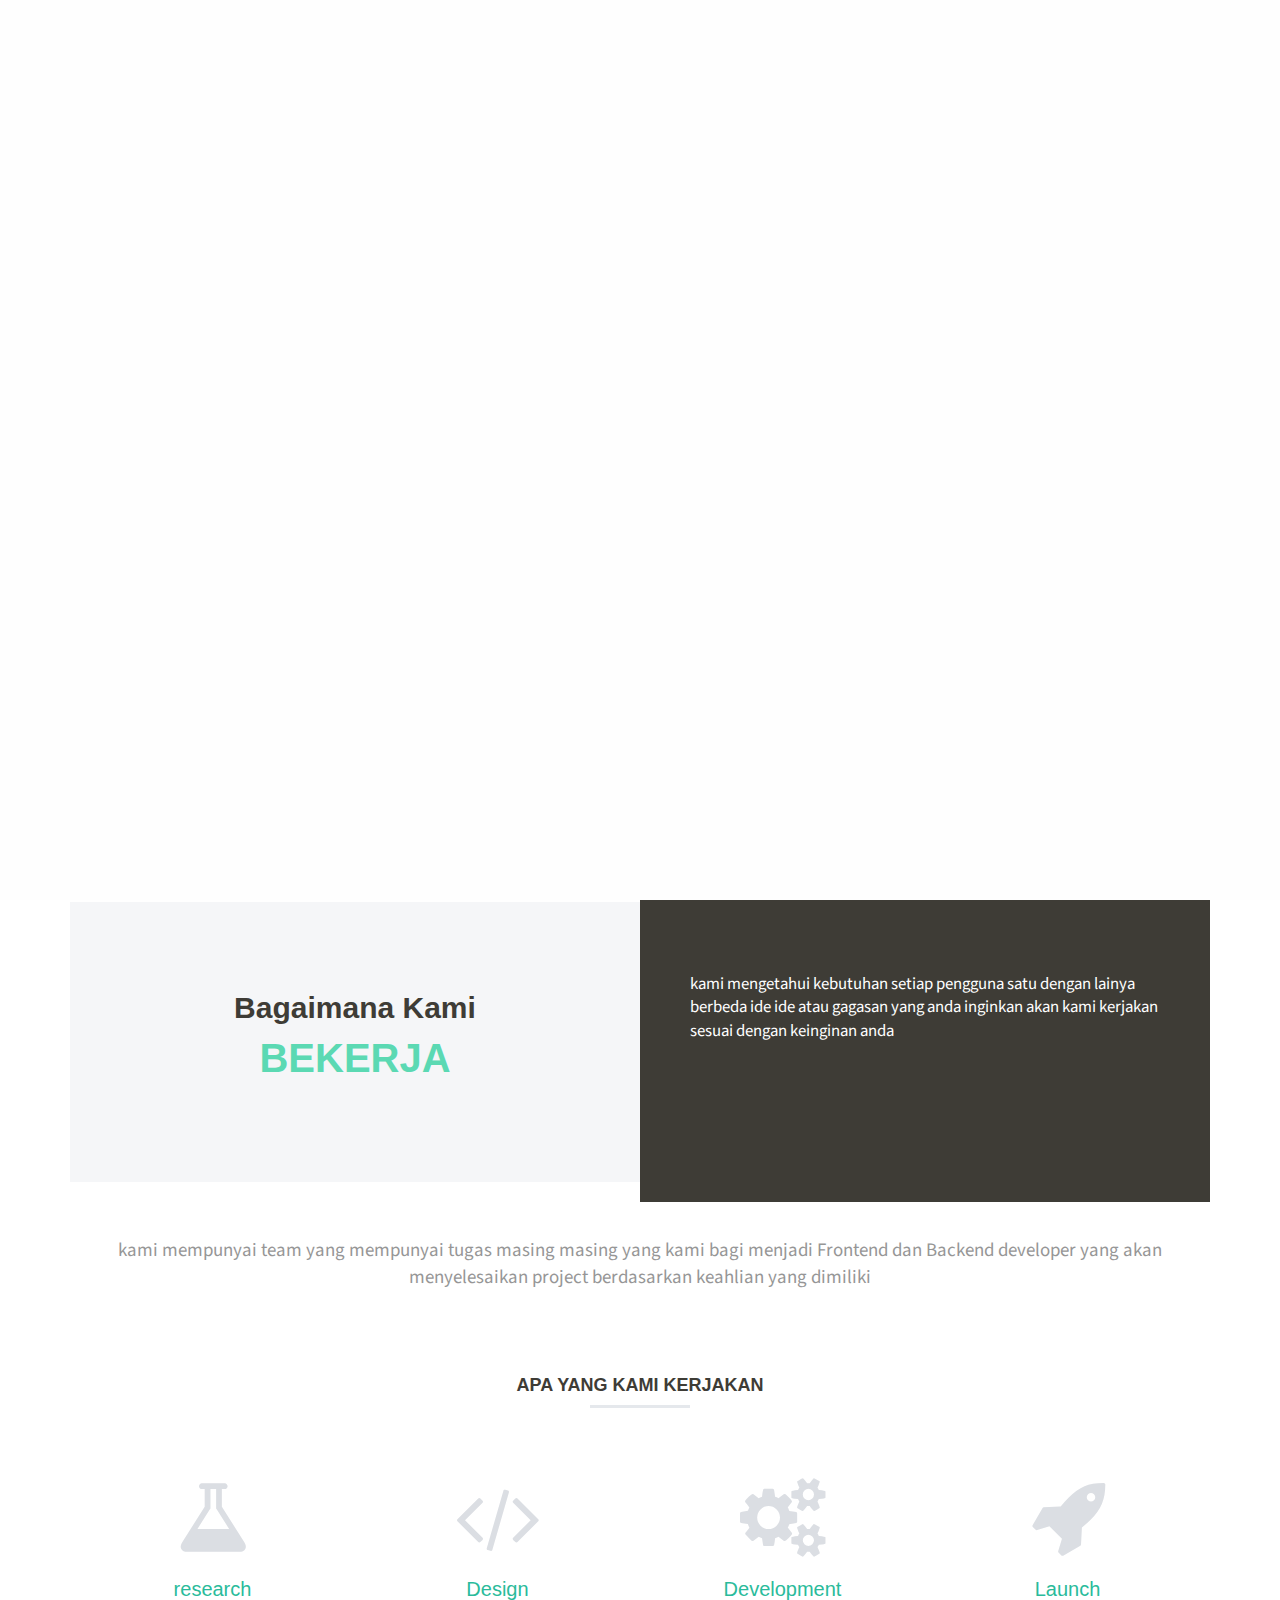
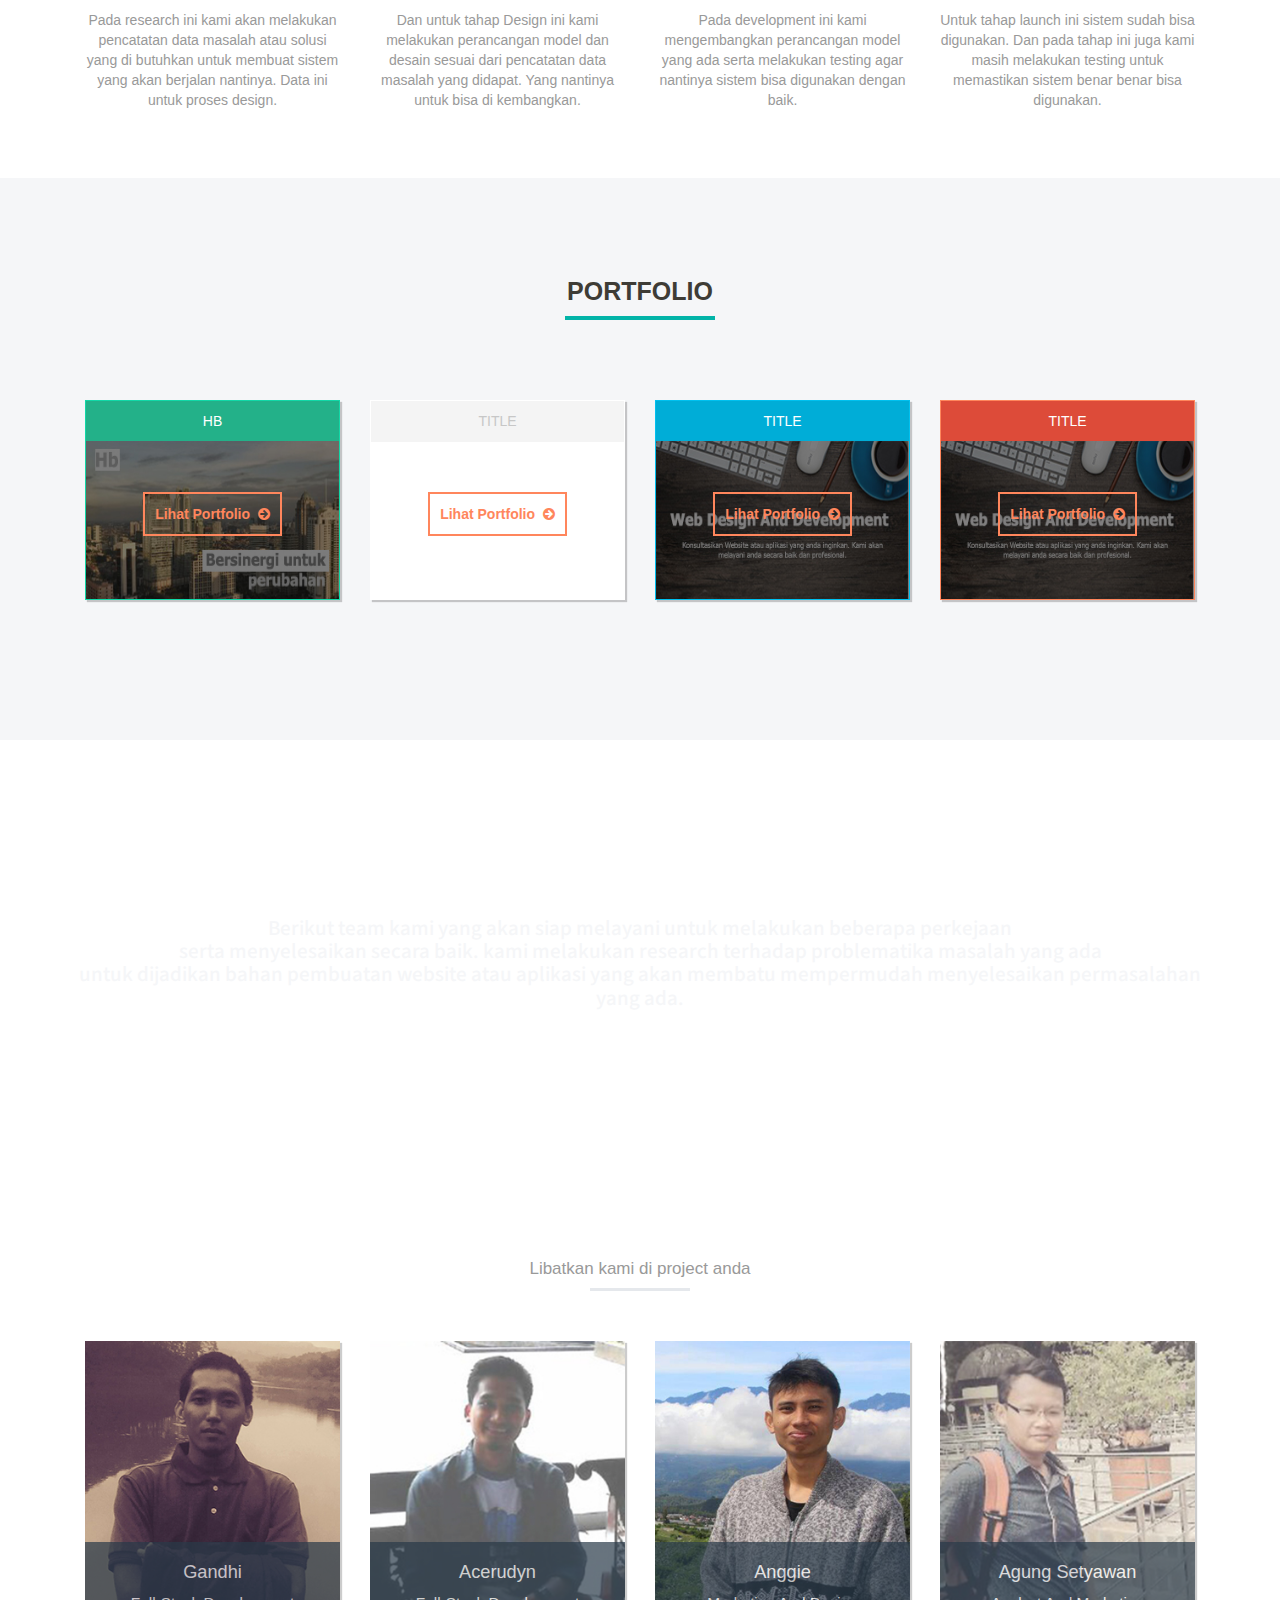
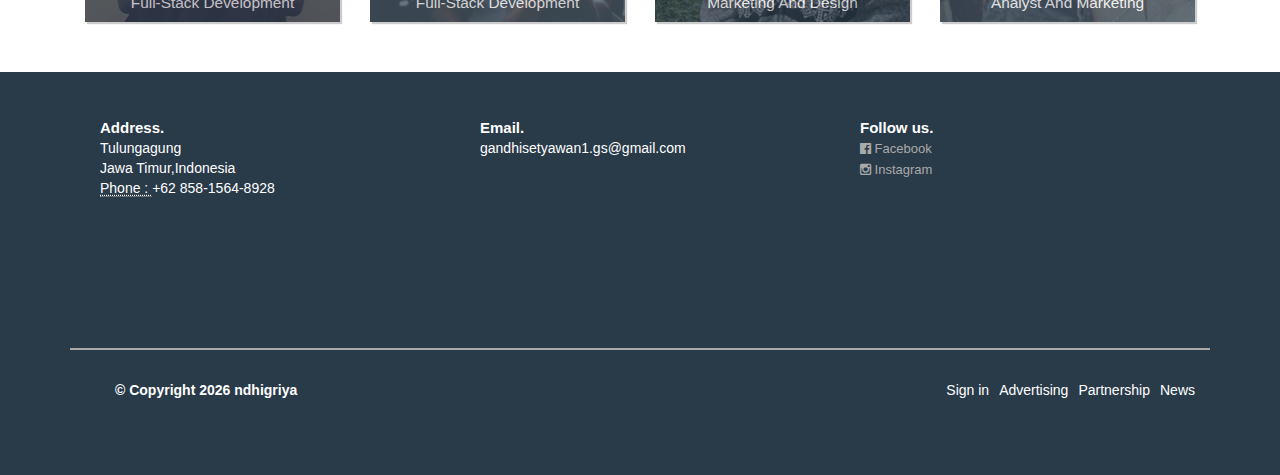
==== index.html @ dde5648a "template ndhigriya" ====
<!DOCTYPE html>
<html lang="en">
  <head>
    <meta charset="utf-8">
    <meta http-equiv="X-UA-Compatible" content="IE=edge">
    <meta name="viewport" content="width=device-width, initial-scale=1">

    <title>LAB-GANDHI</title>
    <link rel="shortcut icon" href="assets/img/icon.jpg">

    <!-- Bootstrap -->
    <link href="assets/css/bootstrap.min.css" rel="stylesheet">
    <link href="assets/css/style.css" rel="stylesheet"/>
    <link href="assets/font-awesome/css/font-awesome.css" rel="stylesheet" />
    <link type="text/css" rel="stylesheet" href="https://fonts.googleapis.com/css?family=Source+Sans+Pro">


    <!-- jQuery (necessary for Bootstrap's JavaScript plugins) -->
    <script src="https://ajax.googleapis.com/ajax/libs/jquery/1.12.4/jquery.min.js"></script>
  </head>

<body data-target="#main_navbar">
<div class='reload'><div class='loaded'>&nbsp;</div></div>
<!-- <div class="header" style="background-image: url('assets/img/header_bg.jpg')" data-color="blue"> -->
<nav class="navbar navbar-green navbar-fixed-top" role="navigation" id="main_navbar">  

<div class="container">
<div class="navbar-header">
      <button type="button" class="navbar-toggle" data-toggle="collapse" data-target="#navigasi" aria-expanded="false">
        <span class="sr-only ">Toggle navigation</span>
        <span class="icon-bar"></span>
        <span class="icon-bar"></span>
        <span class="icon-bar"></span>
      </button>
      <a class="navbar-brand" href="#">
        <img alt="Brand" src="assets/img/logo.png">
      </a>
</div>
<div class="collapse navbar-collapse" id="navigasi">
  <ul class="nav navbar-nav navbar-right">
        <li><a href="#home">Home</a></li>    
        <li><a href="#about">About us</a></li> 
        <li><a href="#portfolio">Portfolio</a></li> 
        <li><a href="#contact">Contact</a></li>             
  </ul>
</div><!--end navbar-collapse -->
</div><!--end container-->
</nav><!--end nav-->
<!--Home page-->
<header id="home" class="home">
    <div class="overlay">
        <div class="container">
            <div class="row">
                <div class="col-md-12 col-sm-12 col-xs-12">
                    <div class="home-content text-center">
                        <h1>Web Design And Development</h1>
                        <h4>Konsultasikan Website atau aplikasi yang anda inginkan.
                            Kami akan melayani anda secara baik
                            dan profesional.
                        </h4>
                        <a href="#team" class="btn btn-primary view-team">View Our Team</a>
                    </div>
                </div>
            </div>
        </div>
    </div>
</header><!--end header-->

<!--baner-->
<!-- <div class="container"> -->
<!-- <div class="row"> -->
  <!-- <div class="col-xs-12 col-md-12"> -->
    <!-- <div class="jumbotron"> -->
      <!-- <h1 class="title-baner">Web Design And Development</h1> -->
      <!-- <p class="info-baner"> -->
        <!-- konsultasikan desain atau aplikasi yang anda inginkan.  -->
        <!-- team kami akan selalu siap melayani anda secara baik -->
        <!-- dan profesional berdasarkan kemampuan -->
        <!-- yang kami miliki. -->
      <!-- </p> -->
      <!-- <p><a class="btn btn-success btn-lg" href="#" role="button">View Our Team</a></p> -->
    <!-- </div> -->
  <!-- </div> -->
<!-- </div> end row  -->
<!-- </div>end container -->
<!--end baner-->

<!--about us-->
<div class="container" id="about">
    <div class="row no-gutters">
        <div class="col-xs-12 col-md-12">
            <h1 class="judul">ABOUT US</h1>
            <div class="separator"></div>
        </div>
        <div class="col-xs-12 col-sm-6 col-md-6">
            <div class="kiri_about">
              <p class="kata_left1">Bagaimana Kami</p>
              <p class="kata_left2">BEKERJA</p>
            </div><!--end kiri_about-->
        </div>
        <div class="col-xs-12 col-sm-6 col-md-6">
            <div class="kanan_about">
              <p class="kata_right">
                  kami mengetahui kebutuhan setiap
                  pengguna satu dengan lainya berbeda
                  ide ide atau gagasan yang anda
                  inginkan akan kami kerjakan
                  sesuai dengan keinginan anda
              </p>
            </div><!--end kiri_about-->
        </div>
        <div class="col-xs-12 col-sm-12 col-md-12">
            <p class="declaration">
              kami mempunyai team yang mempunyai tugas masing masing yang kami
              bagi menjadi Frontend dan Backend developer yang akan menyelesaikan
              project berdasarkan keahlian yang dimiliki
            </p>
        </div>
        <div class="col-xs-12 col-sm-12 col-md-12">
            <h1 class="sub-title">APA YANG KAMI KERJAKAN</h1>
            <div class="separator-sub"></div>
            <div class="sub-content">
                <!-- item content -->
                <div class="col-xs-12 col-sm-6 col-md-3">
                    <div class="item-content">
                        <i class="fa fa-flask"></i>
                        <h1 class="title-item-content">research</h1>
                        <p class="declaration-item-content">
                          Pada research ini kami akan melakukan pencatatan data masalah atau solusi yang di butuhkan untuk membuat sistem yang akan berjalan nantinya. Data ini untuk proses design.
                        </p>
                    </div>
                </div><!--col-->
                <!-- item content -->
                <div class="col-xs-12 col-sm-6 col-md-3">
                    <div class="item-content">
                        <i class="fa fa-code"></i>
                        <h1 class="title-item-content">Design</h1>
                        <p class="declaration-item-content">
                        Dan untuk tahap Design ini kami melakukan perancangan model dan desain sesuai dari pencatatan data masalah yang didapat. Yang nantinya untuk bisa di kembangkan.
                        </p>
                    </div>
                </div><!--col-->
                <!-- item content -->
                <div class="col-xs-12 col-sm-6 col-md-3">
                    <div class="item-content">
                        <i class="fa fa-cogs"></i>
                        <h1 class="title-item-content">Development</h1>
                        <p class="declaration-item-content">
                          Pada development ini kami mengembangkan perancangan model yang ada serta melakukan testing agar nantinya sistem bisa digunakan dengan baik.
                        </p>
                    </div>
                </div><!--col-->
                <!-- item content -->
                <div class="col-xs-12 col-sm-6 col-md-3">
                    <div class="item-content">
                        <i class="fa fa-rocket"></i>
                        <h1 class="title-item-content">Launch</h1>
                        <p class="declaration-item-content">
                        Untuk tahap launch ini sistem sudah bisa digunakan. Dan pada tahap ini juga kami masih melakukan testing untuk memastikan sistem benar benar bisa digunakan.
                        </p>
                    </div>
                </div><!--col-->

            </div><!--sub-content-->
        </div><!--col-->
    </div><!--row-->
</div><!--end container-->
<!--end about us-->

<!--portfolio-->
<div class="bg_portfolio" id="portfolio">
<div class="container">
<div class="row no-gutters">
  <div class="col-xs-12 col-md-12">
    <h1 class="judul">PORTFOLIO</h1>
    <div class="separator"></div>
  </div>
  <div class="portfolio">
      <div class="col-md-3 col-sm-6 col-xs-12 btsbwh">
          <div class="panel bggreen">
              <div class="panel-header header-bggreen">
                <h5>HB</h5>
              </div>
              <div class="row">
                <div class="col-sm-12 col-xs-12 col-md-12">
                  <a href="#" class="panel-view">Lihat Portfolio &nbsp;<i class="fa fa-arrow-circle-right"></i></a>
                </div>
              </div>
            <img src="assets/img/portfolio/2.jpg" class="portfolio-img">
          </div>
      </div><!-- end col-md-3 -->
      <div class="col-md-3 col-sm-6 col-xs-12 btsbwh">
          <div class="panel bgdefault">
              <div class="panel-header header-bgdefault">
                <h5>TITLE</h5>
              </div>
              <div class="row">
                <div class="col-sm-12 col-xs-12 col-md-12">
                  <a href="#" class="panel-view">Lihat Portfolio &nbsp;<i class="fa fa-arrow-circle-right"></i></a>
                </div>
              </div>
          </div>
      </div><!-- end col-md-3 -->
      <div class="col-md-3 col-sm-6 col-xs-12 btsbwh">
          <div class="panel bgblue">
              <div class="panel-header header-bgblue">
                <h5>TITLE</h5>
              </div>
              <div class="row">
                <div class="col-sm-12 col-xs-12 col-md-12">
                  <a href="#" class="panel-view">Lihat Portfolio &nbsp;<i class="fa fa-arrow-circle-right"></i></a>
                </div>
              </div>
              <img src="assets/img/portfolio/1.jpg" class="portfolio-img">
          </div>
      </div><!-- end col-md-3 -->
      <div class="col-md-3 col-sm-6 col-xs-12 btsbwh">
          <div class="panel bgorange">
              <div class="panel-header header-bgorange">
                <h5>TITLE</h5>
              </div>
              <div class="row">
                <div class="col-sm-12 col-xs-12 col-md-12">
                    <a href="#" class="panel-view">Lihat Portfolio &nbsp;<i class="fa fa-arrow-circle-right"></i></a>
                </div>
              </div>
              <img src="assets/img/portfolio/1.jpg" class="portfolio-img">
          </div>
      </div><!-- end col-md-3 -->
  </div><!--end portfolio-->
</div><!--end row no-gutters-->
</div><!--end container-->
</div><!--bg_portfolio-->
<!--end portfolio-->

<!--Team page-->
<div id="team" class="team">
    <div class="overlay-2">
        <div class="container">
            <div class="row">
                <div class="col-md-12 col-sm-12 col-xs-12">
                    <div class="title-team text-center">
                        <h1>OUR TEAM</h1>
                        <h4>Berikut team kami yang akan siap melayani untuk melakukan beberapa perkejaan<br>
                        serta menyelesaikan secara baik. kami melakukan research terhadap problematika masalah yang ada<br>
                        untuk dijadikan bahan pembuatan website atau aplikasi yang akan membatu mempermudah menyelesaikan permasalahan yang ada.<br>

                        </h4>
                    </div>
                </div>
            </div>
        </div>
    </div>
</div><!--end team-->

<div class="container" id="detail-team">
    <div class="row no-gutters">
        <div class="col-xs-12 col-sm-12 col-md-12">
            <h1 class="sub-title-declaration">Libatkan kami di project anda</h1>
            <div class="separator-sub"></div>
            <div class="sub-content">
                <!-- item content -->
                <div class="col-xs-12 col-sm-6 col-md-3">
                    <div class="item-content-img">
                      <img src="assets/img/profile/gandhi-300x330.jpg" class="iner-item-content-img">
                        <div class="over">
                            <div class="over-text">
                            <h1>Gandhi</h1>
                            <p>Full-Stack Development</p>
                            <!-- <p class="over-text-declaration">text</p> -->
                            </div>
                        </div>
                    </div>
                </div><!--col-->
                <!-- item content -->
                <div class="col-xs-12 col-sm-6 col-md-3">
                    <div class="item-content-img">
                      <img src="assets/img/profile/udin-300x330psd.jpg" class="iner-item-content-img">
                        <div class="over">
                            <div class="over-text">
                            <h1>Acerudyn</h1>
                            <p>Full-Stack Development</p>
                            <!-- <p class="over-text-declaration">text</p> -->
                            </div>
                        </div>
                    </div>
                </div><!--col-->
                <!-- item content -->
                <div class="col-xs-12 col-sm-6 col-md-3">
                    <div class="item-content-img">
                      <img src="assets/img/profile/anggier-300x330psd.jpg" class="iner-item-content-img">
                        <div class="over">
                            <div class="over-text">
                            <h1>Anggie</h1>
                            <p>Marketing And Design</p>
                            <!-- <p class="over-text-declaration">text</p> -->
                            </div>
                        </div>
                    </div>
                </div><!--col-->
                <!-- item content -->
                <div class="col-xs-12 col-sm-6 col-md-3">
                    <div class="item-content-img">
                      <img src="assets/img/profile/agung-300x330psd.jpg" class="iner-item-content-img">
                        <div class="over">
                            <div class="over-text">
                            <h1>Agung Setyawan</h1>
                            <p>Analyst And Marketing</p>
                            <!-- <p class="over-text-declaration">text</p> -->
                            </div>
                        </div>
                    </div>
                </div><!--col-->
            </div><!--sub-content-->
        </div><!--col-->
    </div><!--row-->
</div><!--end container-->


<!-- END TEAM -->


<!--footer-->
<div class="bg_footer" id="contact">
<div class="container"> 
<div class="row no-gutters">
  <div class="col-xs-12 col-sm-4 col-md-4">
    <address>
      <strong class="address-title">Address.</strong><br>
      Tulungagung<br>
      Jawa Timur,Indonesia<br>
      <abbr title="Phone">Phone : </abbr>+62 858-1564-8928
    </address>
  </div>
  <div class="col-xs-12 col-sm-4 col-md-4">
    <address>
      <strong class="address-title">Email.</strong><br>
      gandhisetyawan1.gs@gmail.com<br>
    </address>
  </div>
  <div class="col-xs-12 col-sm-4 col-md-4">
    <address>
      <strong class="address-title">Follow us.</strong><br>
      <a href="ndhi:#">
        <i class="fa fa-facebook-official" aria-hidden="true"></i>&nbsp;Facebook
      </a> <br>
      <a href="ndhi:#">
        <i class="fa fa-instagram" aria-hidden="true"></i>&nbsp;Instagram
      </a>
    </address>
  </div>

</div><!--end row no-gutters-->
  <div class="row no-gutters">
  <div class="line-atas-footer">
  <div class="col-xs-12 col-sm-6 col-md-4">
    <address>
      <strong>    
        <p> &copy; Copyright <script>document.write(new Date().getFullYear())</script> ndhigriya</p>
      </strong>
    </address>
  </div>
  <div class="col-xs-12 col-sm-6 col-md-8">
  <ul class="nav-footer">
        <li><a href="">News</a></li>
        <li><a href="">Partnership</a></li>        
        <li><a href="">Advertising</a></li>        
        <li><a href="login.html">Sign in</a></li>  
  </ul>
  </div>
  </div>
  </div><!--end row-->
</div><!--end container-->
</div><!--bg_footer-->
<!--end footer-->

</body>
</html>


  <!-- Include all compiled plugins (below), or include individual files as needed -->
  <script src="assets/js/bootstrap.min.js"></script>
<script src="assets/js/plugins.js"></script>
<!-- reload -->
<script src="assets/js/main.js"></script>

</body>
</html>
---- assets/css/style.css ----
/* ul {  
   list-style-type: none;   
 } */
/*header*/
/*.header{
    background-position: center;
    background-size: cover;
    min-height: 500px;
    min-width: 100%;
    height: auto;
    width: auto;
}*/
html,
body {
    background-color: #ffffff;
    /*font-size: 14px;*/
    color: #999999;
    width: 100%;
    padding: 0;
    margin-left: 0;
    margin-right: 0;
}
.reload {
    position: fixed;
    top: 0;
    left: 0;
    right: 0;
    bottom: 0;
    background-color: #fefefe;
    z-index: 99999;
    height: 100%;
    width: 100%;
    overflow: hidden !important;
}

.loaded {
    width: 60px;
    height: 60px;
    position: absolute;
    left: 50%;
    top: 50%;
    /*background-image: url(../img/loading.gif);*/
    background-repeat: no-repeat;
    background-position: center;
    -moz-background-size: cover;
    background-size: cover;
    margin: -20px 0 0 -20px;
}
img {
    -moz-user-select: none;
    -webkit-user-select: none;
    -ms-user-select: none;
    user-select: none;
    -webkit-user-drag: none;
    user-drag: none;
}
img {
    max-width: 100%;
}

/*HOME PAGE*/
.home{
    background: url(../img/coffe.jpg) no-repeat center top fixed;
    background-size: cover;
    -moz-background-size: cover;
    -webkit-background-size: cover;
    -o-background-size: cover;
    width: 100%;
    overflow: hidden;
}
.home-content{
    margin-top: 240px;
    color :#fff;
    /*margin-bottom: 150px;*/
}
.home-content h1{
    margin-bottom: 30px;
    font-weight:bold;
    text-shadow: 0 0 10px rgba(0, 0, 0, 0.33);

}
.home-content h4{
    margin-bottom: 75px;
    font-family: 'Source Sans Pro', sans-serif;
    color:#d8d3ce;
    font-size: 20px;
}
.overlay {
    /*background-color: rgba(0, 0, 0, 0.3);*/
    width: 100%;
    min-height: 650px;
}
.overlay-2 {
    /*background-color: rgba(0, 0, 0, 0.3);*/
    width: 100%;
    min-height: 500px;
}

.btn-primary{
    font-weight: bold;
    color: #2abb9b;
    background: none;
    border:2px solid #2abb9b;
    transition: .3s ease-in-out;
    -webkit-transition: .3s ease-in-out;
    -moz-transition: .3s ease-in-out;
}
.btn-primary:hover{
    font-weight: bold;
    color: #fff;
    background-color: #2abb9b;
    border-color: transparent;
    transition: .3s ease-in-out;
    -webkit-transition: .3s ease-in-out;
    -moz-transition: .3s ease-in-out;
}
.btn-primary:focus{
    font-weight: bold;
    color: #fff;
    background-color: #2abb9b;
    border-color: transparent;
    transition: .3s ease-in-out;
    -webkit-transition: .3s ease-in-out;
    -moz-transition: .3s ease-in-out;
}
a.view-team{
    padding:10px 50px;
    font-size: 1.35em;
}
/*navigation bar*/
/*mengganti background ketika di sceoll*/
.menu-bg{
    background: #02b4a8;
}
/*navigasi*/
.navbar{
    border: 0 none;
    transition: all 0.4s;
    -webkit-transition: all 0.4s;
    font-size: 16px;
}

.navbar-toggle{
    margin-top: 19px;
    margin-bottom: 19px;
    border: 0;
}
.navbar-toggle .icon-bar {
    background-color: #FFFFFF;
}
.navbar-collapse{
    border-color: rgba(0, 0, 0, 0);
}
.navbar-green{
    padding-top: 10px;
    /*background-color: #02b4a8;*/
    font-weight: bold;
}
.navbar-brand{
    margin-top: 13px;
    margin-bottom: 13px;
    padding-bottom: 12px;
    font-size: 20px;
}
.navbar-brand > img{
    height: 18px;
}
.navbar-nav > li > a{
    color: #FFFFFF;
    opacity: 0.7;
}
.dropdown-menu > li > a:hover{
    background:#ffffff; 
    color: #02b4a8;
}
.navbar-green .navbar-nav > a:focus, .navbar-green .navbar-nav > li > a:hover, .navbar-green .navbar-nav > li > a:focus{
    background-color: rgba(255, 255, 255, 0);
    color: #FFFFFF;
    opacity: 1;
}


/*baner*/
.title-baner{
    margin-top: 120px;
    font-weight:bold;
    text-shadow: 0 0 10px rgba(0, 0, 0, 0.33);
}
h1.title-baner{
    color:#ece9e9;
    font-size: 3.2vmax;
}

p.info-baner{
    font-size: 1.2em;
    font-family: 'Source Sans Pro', sans-serif;
    color:#f2f2f2;
    width: 450px;
}
/* style btn*/
.btn-success{
    border-radius: 2px;
    font-size: 13px;
    font-weight: bold;
    border: 2px solid #00de61;
    background-color: #00de61;
    margin-top: 10px;
}
.btn-success:hover{
    background-color: #06D15F;
    border-color: #06D15F;
}

/*about us*/
/* no-gutters Class Rules */
.row.no-gutters {
   margin-right: 0;
   margin-left: 0;
}
.row.no-gutters > [class^="col-"],
.row.no-gutters > [class*=" col-"] {
   padding-right: 0;
   padding-left: 0;
}
/* end no-gutters Class Rules */
.judul{
    text-align: center;
    font-size: 25px;
    font-weight: bold;
    color: #3e3c36;
    padding-top: 80px;
}
.sub-title{
    text-align: center;
    font-size: 18px;
    font-weight: bold;
    /*padding: 0 0 20px 0;*/
    color: #3e3c36;
    /*background: red;*/
}
.sub-title-declaration{
    text-align: center;
    font-size: 17px;
    color: #999999;
    /*background: red;*/
}
.separator{
    height: 4px;
    width: 150px;
    margin: auto;
    background: #02b4a8;
    margin-bottom: 80px;
}
.separator-sub{
    height: 3px;
    width: 100px;
    margin: auto;
    background: #e5e8ec;
    margin-bottom: 50px;
}
.kiri_about{
    text-align: center;
    font-weight:bold;
    background: #f5f6f8;
    padding: 15%;
    margin-top: 30px;
}
.kata_left1{
    font-size: 30px;
    color: #3e3c36;
}
.kata_left2{
    font-size: 40px;
    color: #5bd9b3;
    margin-top: -10px;  
}
.kanan_about{
    background: #3e3c36;
    width: 100%;
    height: 330px;
    position: relative;
}
p.kata_right{
    font-size: 1.2em;
    font-family: 'Source Sans Pro', sans-serif;
    color: #ffffff; 
    padding-top: 100px;
    padding-left: 50px;
    padding-right: 50px;
}

.declaration{
    font-family: 'Source Sans Pro', sans-serif;
    text-align: center;
    color:#969696;
    padding: 15px;
    font-size: 1.35em;
    margin-top: 20px;
    margin-bottom: 50px;
}
.sub-content{
    width: 100%;
    /*background: red;*/
    /*padding-top: 50px;*/
    padding-bottom: 320px;

}
.item-content{
    text-decoration: none;
    /*background: green;*/
    height: 300px;
    text-align: center;
}
.item-content i{
    font-size: 80px;
    color: #dbdee3;
    margin-top: 20px;
}
.item-content-img{
    margin-bottom: 50px;
    position: relative;
    text-align: center;
    background: red;
    /*min-height: 300px;*/
    overflow: hidden;
    box-shadow: 2px 2px 1px rgba(0, 0, 0, 0.2);
}
.iner-item-content-img{
  display: block;
  width: 100%;
  height: 100%;
}
.over{
  position: absolute;
  bottom: 0;
  left: 0;
  right: 0;
  background-color:#293a49;
  opacity: 0.7;
  height: 0;
  transition: .1s ease;
  padding-bottom: 80px;
}
.item-content-img:hover .over {
  height: 100%;
}

.title-item-content{
    margin-top: 20px;
    font-size: 20px;
    color: #2abb9b;
}
.over-text h1{
    font-size: 1.3em;
    color: #ffffff;
}
.over-text p{
    color: #ffffff;
    font-size: 1.1em;
}
p.over-text-declaration{
    padding-top: 20px;
}



/*portfolio*/
.bg_portfolio{
    background: #f5f6f8;
    padding-bottom: 100px;
}
.portfolio-img{
    background-size: cover;
    -moz-background-size: cover;
    -webkit-background-size: cover;
    -o-background-size: cover;
    width: 100%;
    height: 100%;
    overflow: hidden;
    margin-top: -95px;
}
.btsbwh{
    margin-bottom: 20px;
}
/* Panel */
.panel {
    text-align: center;
    /*background: #11d8a7;*/
    border-radius: 0;
    font-size: 10px;
    color: #ffffff;
    overflow: hidden;
    height: 200px;
}
.panel .panel-header {
    /*background: #f4f4f4;*/
    overflow: hidden;
    padding: 3px;
}
.panel p{
    margin-top: 35px;
    font-weight: 700;
    text-align: center;
    font-size: 25px;
    overflow: hidden;
}
.panel p:hover{
    font-size: 26px;
    transition: all 0.3s ease-in-out;
}
a.panel-view{
    text-decoration: none;
    margin-top: 50px;
    font-size: 1.4em;
    border: 2px solid #ff865c;
    padding: 10px;
    display: inline-block;
    background: none;
    color: #ff865c;
    /*padding: 10px;*/
    font-weight: bold;
}
a.panel-view:hover{
    font-size: 1.6em;
    transition: all 0.2s ease-in-out;
}
/*panel background control*/
/*----------------------------*/
/*panel background*/
/*bg-green*/
.bggreen {
    background: #11d8a7;
    /*height: 175px;*/
    box-shadow: 2px 2px 1px rgba(0, 0, 0, 0.2);
}
.bggreen:hover {
    box-shadow: 2px 3px 2px rgba(0, 0, 0, 0.3);  
}
/*panel-header background*/
/*bg-green*/
.header-bggreen{
    background: #23b189;
}

/*panel background*/
/*bgdefault*/
.bgdefault{
    color: #c7c7c7;
    background: #ffffff;
    /*height: 175px;*/
    box-shadow: 2px 2px 1px rgba(0, 0, 0, 0.2);
}
.bgdefault:hover {
    box-shadow: 2px 3px 2px rgba(0, 0, 0, 0.3);  
}
/*panel-header background*/
/*bg-default*/
.header-bgdefault{
    background: #f4f4f4;
}

/*panel background*/
/*bgblue*/
.bgblue{
    color: #ffffff;
    background: #00c0ef;
    /*height: 175px;*/
    box-shadow: 2px 2px 1px rgba(0, 0, 0, 0.2);
}
.bgblue:hover {
    box-shadow: 2px 3px 2px rgba(0, 0, 0, 0.3);  
}
/*panel-header background*/
/*bg-blue*/
.header-bgblue{
    background: #00add7;
}

/*panel background*/
/*bgorange*/
.bgorange{
    color: #ffffff;
    background: #ff865c;
    /*height: 175px;*/
    box-shadow: 2px 2px 1px rgba(0, 0, 0, 0.2);
}
.bgorange:hover {
    box-shadow: 2px 3px 2px rgba(0, 0, 0, 0.3);  
}
/*panel-header background*/
/*bg-orange*/
.header-bgorange{
    background: #dd4b39;
}


/*footer*/
.bg_footer{
    background: #293a49;
    padding: 15px 0 15px 0;
    min-height: 400px;
}
.address-title{
    font-size: 15px;
}
address{
    color: #ffffff;
    /*background: red;*/
    padding: 30px;
}

address > a{
    font-size: 13px;
    color: #aaaaaa;
}
address > a:hover{
    color: #adfd82;
    text-decoration: none;
}
 
.nav-footer{
    padding-top:30px;
}

.nav-footer li a{
    color: #ffffff;
    float: right;
    margin-left: 10px;
}
.nav-footer li a:hover{
    text-decoration: none;
    color: #aaaaaa;
}
.line-atas-footer{
    margin-top: 100px;
    border-top: 2px solid #aaaaaa;
}

/*TEAM*/
.team{
    opacity: 0,7;
    background: url(../img/team.jpg) no-repeat center top fixed;
    background-size: cover;
    -moz-background-size: cover;
    -webkit-background-size: cover;
    -o-background-size: cover;
    width: 100%;
    overflow: hidden;
}
.title-team h1{
    font-size: 25px;
    font-weight: bold;
    color: #ffffff;
    padding-top: 80px;
}
.title-team h4{
    color: #f5f6f8;
    font-size: 1.5em;
    margin-top: 50px;
    font-family: 'Source Sans Pro', sans-serif;
}

/*style pada login dan  register user*/
/*style cover*/
.main{
    background-position: center center;
    background-size: cover;
    height: auto;
    left: 0;
    min-height: 100%;
    min-width: 100%;
    position: absolute;
    top: 0;
    width: auto;
}

.login-box{
    margin-top: 150px;
}
.title-login-register{
    padding-bottom: 10px;
}
.kotak-login-register{
    box-shadow: 2px 2px 1px rgba(0, 0, 0, 0.2);
    border: 1px solid #dbdee3;
    background: #ffffff;
    padding: 20px 30px 40px 30px ;
}

.form-control{
    border-radius: 0px;
}
.glyphicon{
    color:#777777;
    font-size: 0.8em;
}

.footer{
    position:fixed;
    bottom: 5px;
    right: 0px;
    width: 100%;
    font-size: 15px;
    color: #c8c8c8;
    text-align: right;
    margin-top: 70px;
}


/*=======================ERROR 404===========================================*/
.error{
    color: #dbdee3;
    text-align: center;
    font-family: 'Source Sans Pro', sans-serif;
}
h1.error{
    padding: 100px 0 0 0;
    font-size: 3.5em;
}
h2.error{
    font-size: 12em;
}
h3.error{
    font-size: 2.2em;   
}
a.error_back{
    
    color: #999999;
    font-size: 0.7em;
    border-radius: 50px;
    display: block;
    padding: 10px;
    border: 2px solid #cccccc;
    width: 250px;
    margin: 20px auto;
}
a.error_back:hover, a.error_back:focus{
    text-decoration: none;
    background: #cccccc;
    color: #ffffff;
    border: 1px solid #cccccc;
}

/*====================================RESPONSIVE===========================================*/

/*================responsive min-width: 768px==================*/
@media (min-width: 768px){
    .nav-footer li{
        display: inline;
    }
    .login-box{
    margin-top: 200px;
    }
    .navbar-nav > li > a {
    margin-top: 13px;
    margin-bottom: 13px;
    padding:12px 25px 12px 25px;
    font-size: 17px;
    }
}


/*================responsive max-width: 768px==================*/
@media (max-width: 768px){ 
    .navbar-green{
        padding-top: 0px;
        background-color: #02b4a8;
        background: #02b4a8;
        /*background-color: rgba(0,0,0,0.8);*/
    }
    .navbar-collapse{
        text-align: center;
    }
    .navbar-nav > li > a {
        font-size: 15px;
    }

    /*about us*/
    p.kata_right{
        padding-top: 50px;
        padding-left: 15px;
        padding-right: 15px;
    }

    /*baner*/
    h1.title-baner{
        color:#ece9e9;
        font-size: 3.2vmax;
    }
    p.info-baner{
    width: auto;
    }

    /*footer*/
    address{
        color: #ffffff;
        /*background: red;*/
        padding: 10px;
    }
    .nav-footer{
        padding:10px;
    }

    .nav-footer li a{
        float: left;
        padding-left:0px;
    }


    /*login dan register*/
    .navbar-green{
        padding-top: 0px;
        background: #02b4a8;
        /*background-color: rgba(0, 0, 0, 0.75);*/
    } 
    .dropdown-menu > li > a{
            text-align: center;
            color: #FFFFFF;
            opacity: 0.9;
    }
    .dropdown-menu > li > a:hover{
        background:#02b4a8; 
        color:#ffffff;
    }
    .main .sub .btn{
        width: 100%;
        font-size: 15px;
        font-weight: bold;
    }
    .footer{
        position: relative;
    }
    .btn-block{
    margin-top: 20px;
    } 
    /*end login dan register*/

    /*error 404*/
    h1.error{
    padding: 50px 0 0 0;
    font-size: 2.3em;
    }
    h2.error{
    font-size: 7.2em;
    }
    /* Panel */
    .panel {
        height: 260px;
    }
    a.panel-view{
    margin-top: 65px;
    }
    .portfolio-img{
    margin-top: -110px;
    }
}


/*================responsive max-width :479px==================*/
@media (max-width: 479px){ 
    /*home page*/
    .home-content h1{
        font-size: 2em;
    }
    .home-content h4{
        font-size: 1.2em;
    }
    a.view-team{
        padding:15px 60px;
        font-size: 1.2em;
    }
    /*about us*/
    .kata_left1{
        font-size: 25px;
    }
    .declaration{
        font-size: 1.2em;
        text-align: left;
        padding: 5px;
        margin-top: 10px;
    }

    /*footer*/
    address{
        color: #ffffff;
        /*background: red;*/
        padding: 0px;
    }
    .nav-footer{
        padding:0px;
    }
    .nav-footer li a{
        float: left;
        padding-left:0px;
    }
    li{
          color: #293a49;
          padding-top: 5px;
    }
    /*OUR TEAM*/
    .title-team h4{
    font-size: 1.2em;
    font-family: 'Source Sans Pro', sans-serif;
    }
        /* Panel */
    .panel {
        height: 225px;
    }
 
}
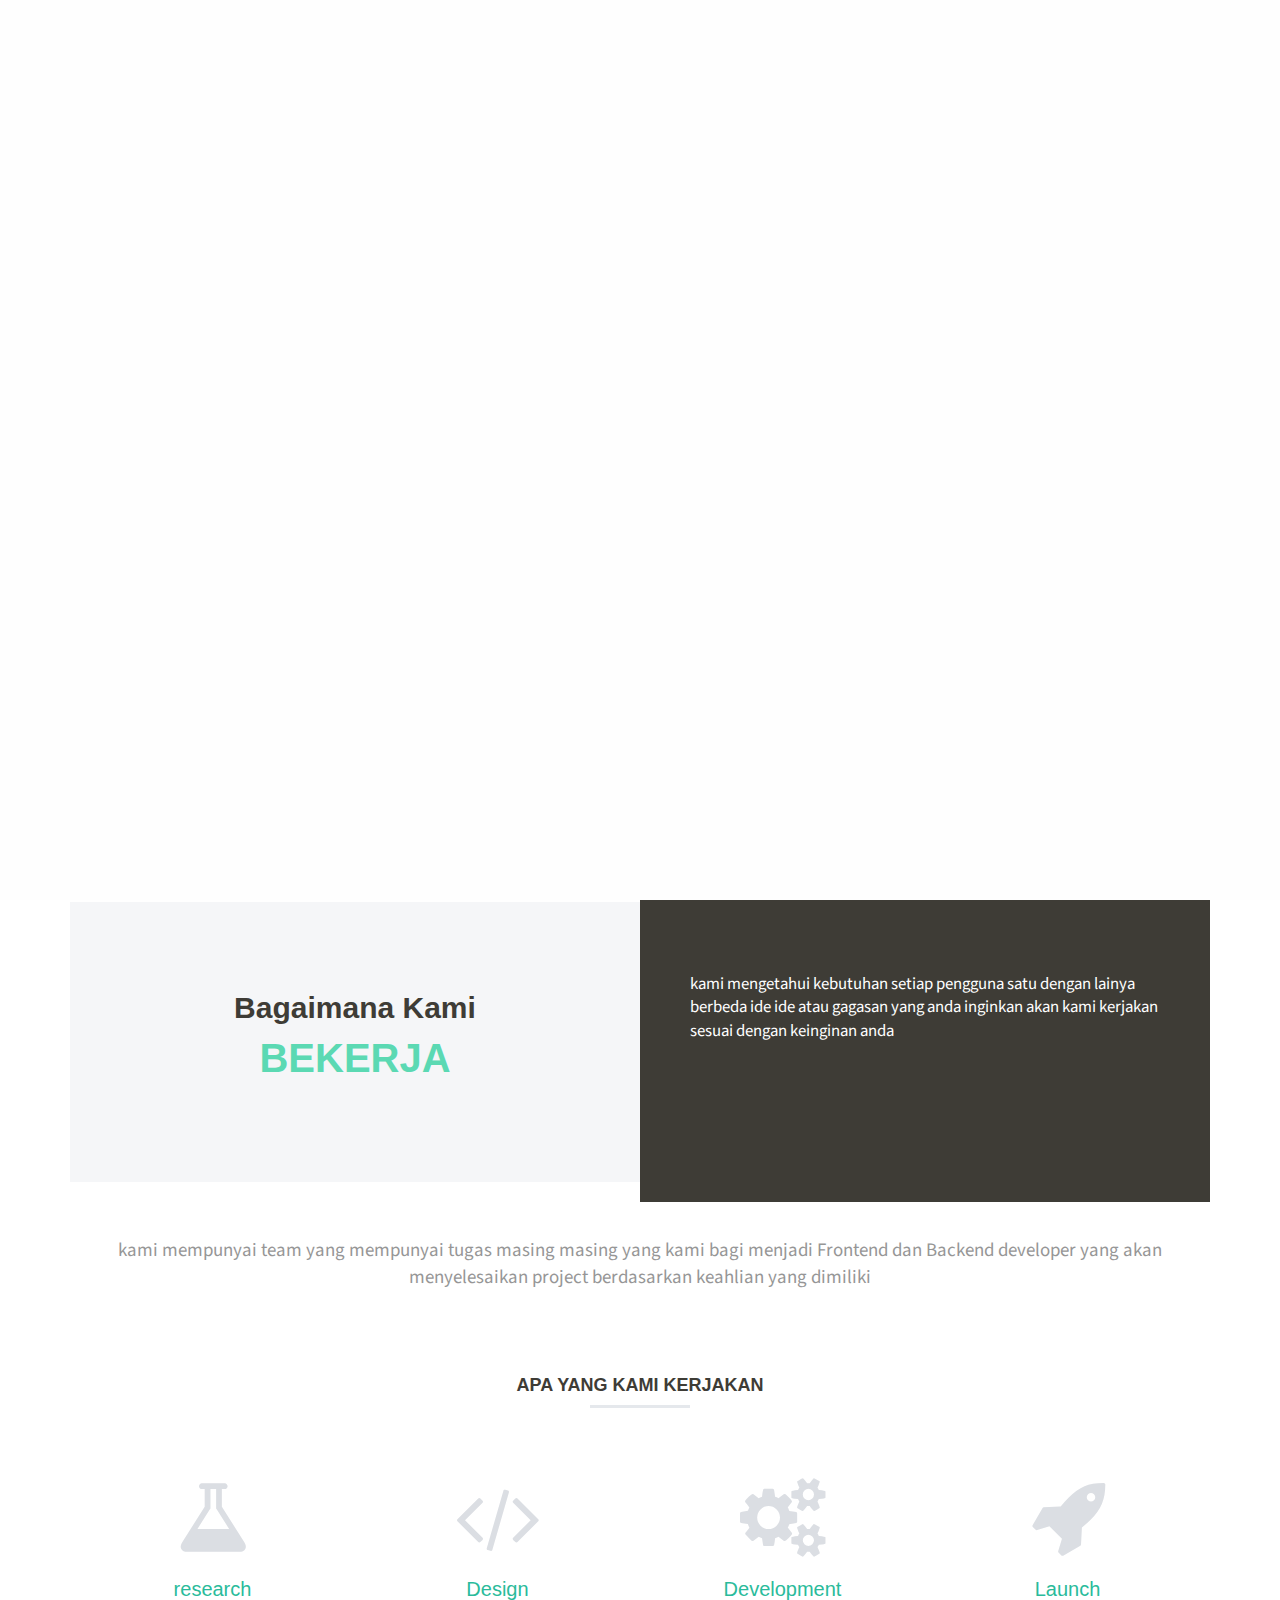
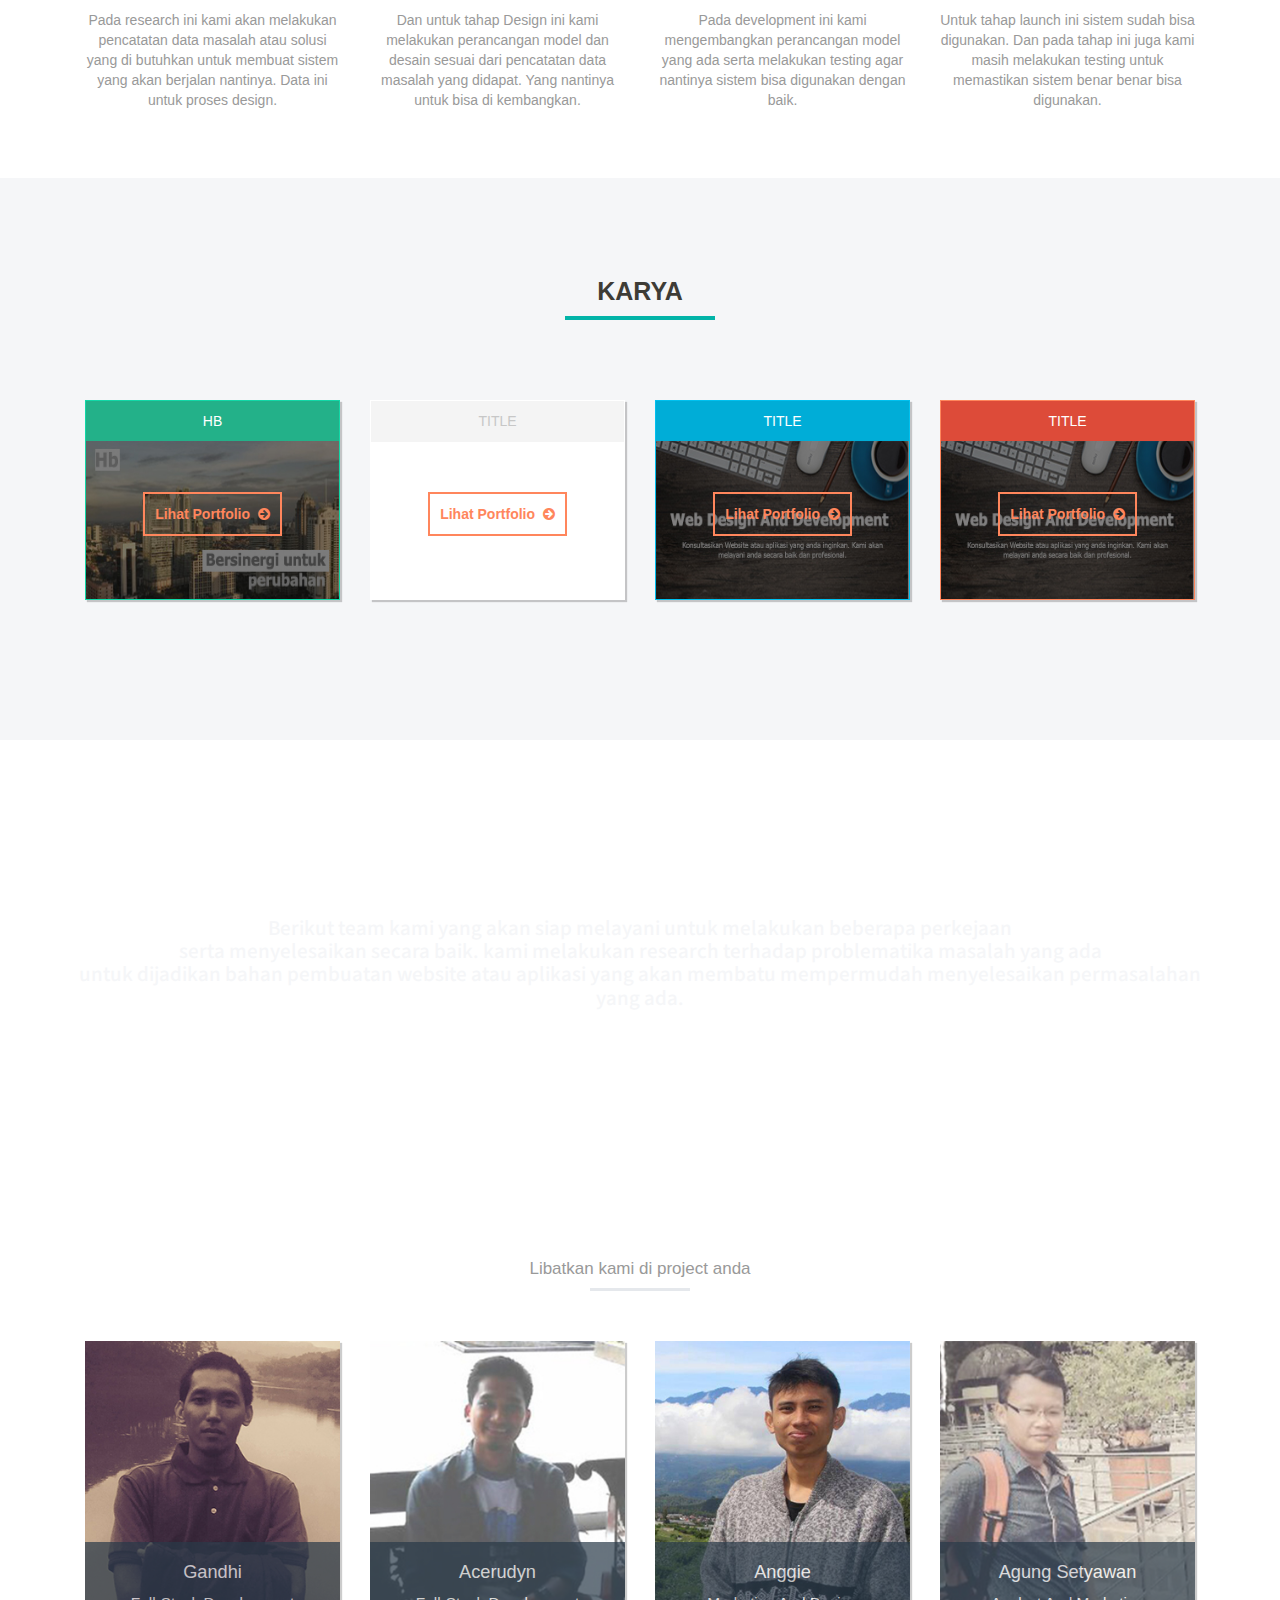
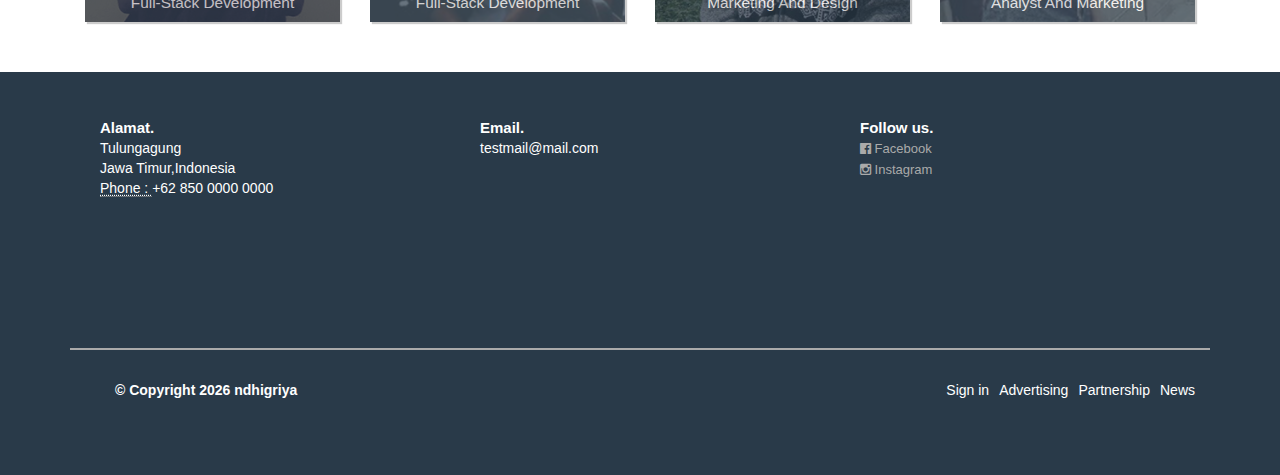
==== commit 75bd1c72: "edit sub title ke indonesia" ====
--- a/index.html
+++ b/index.html
@@ -5,7 +5,7 @@
     <meta http-equiv="X-UA-Compatible" content="IE=edge">
     <meta name="viewport" content="width=device-width, initial-scale=1">
 
-    <title>LAB-GANDHI</title>
+    <title>LAB-GANDHI-by ndhi</title>
     <link rel="shortcut icon" href="assets/img/icon.jpg">
 
     <!-- Bootstrap -->
@@ -39,9 +39,9 @@
 <div class="collapse navbar-collapse" id="navigasi">
   <ul class="nav navbar-nav navbar-right">
         <li><a href="#home">Home</a></li>    
-        <li><a href="#about">About us</a></li> 
-        <li><a href="#portfolio">Portfolio</a></li> 
-        <li><a href="#contact">Contact</a></li>             
+        <li><a href="#about">Tentang Kami</a></li> 
+        <li><a href="#portfolio">Karya</a></li> 
+        <li><a href="#contact">kontak</a></li>             
   </ul>
 </div><!--end navbar-collapse -->
 </div><!--end container-->
@@ -58,7 +58,7 @@
                             Kami akan melayani anda secara baik
                             dan profesional.
                         </h4>
-                        <a href="#team" class="btn btn-primary view-team">View Our Team</a>
+                        <a href="#team" class="btn btn-primary view-team">Lihat Tim Kami</a>
                     </div>
                 </div>
             </div>
@@ -89,7 +89,7 @@
 <div class="container" id="about">
     <div class="row no-gutters">
         <div class="col-xs-12 col-md-12">
-            <h1 class="judul">ABOUT US</h1>
+            <h1 class="judul">TENTANG KAMI</h1>
             <div class="separator"></div>
         </div>
         <div class="col-xs-12 col-sm-6 col-md-6">
@@ -172,7 +172,7 @@
 <div class="container">
 <div class="row no-gutters">
   <div class="col-xs-12 col-md-12">
-    <h1 class="judul">PORTFOLIO</h1>
+    <h1 class="judul">KARYA</h1>
     <div class="separator"></div>
   </div>
   <div class="portfolio">
@@ -240,7 +240,7 @@
             <div class="row">
                 <div class="col-md-12 col-sm-12 col-xs-12">
                     <div class="title-team text-center">
-                        <h1>OUR TEAM</h1>
+                        <h1>TIM KAMI</h1>
                         <h4>Berikut team kami yang akan siap melayani untuk melakukan beberapa perkejaan<br>
                         serta menyelesaikan secara baik. kami melakukan research terhadap problematika masalah yang ada<br>
                         untuk dijadikan bahan pembuatan website atau aplikasi yang akan membatu mempermudah menyelesaikan permasalahan yang ada.<br>
@@ -326,16 +326,16 @@
 <div class="row no-gutters">
   <div class="col-xs-12 col-sm-4 col-md-4">
     <address>
-      <strong class="address-title">Address.</strong><br>
+      <strong class="address-title">Alamat.</strong><br>
       Tulungagung<br>
       Jawa Timur,Indonesia<br>
-      <abbr title="Phone">Phone : </abbr>+62 858-1564-8928
+      <abbr title="Phone">Phone : </abbr>+62 850 0000 0000
     </address>
   </div>
   <div class="col-xs-12 col-sm-4 col-md-4">
     <address>
       <strong class="address-title">Email.</strong><br>
-      gandhisetyawan1.gs@gmail.com<br>
+      testmail@mail.com<br>
     </address>
   </div>
   <div class="col-xs-12 col-sm-4 col-md-4">
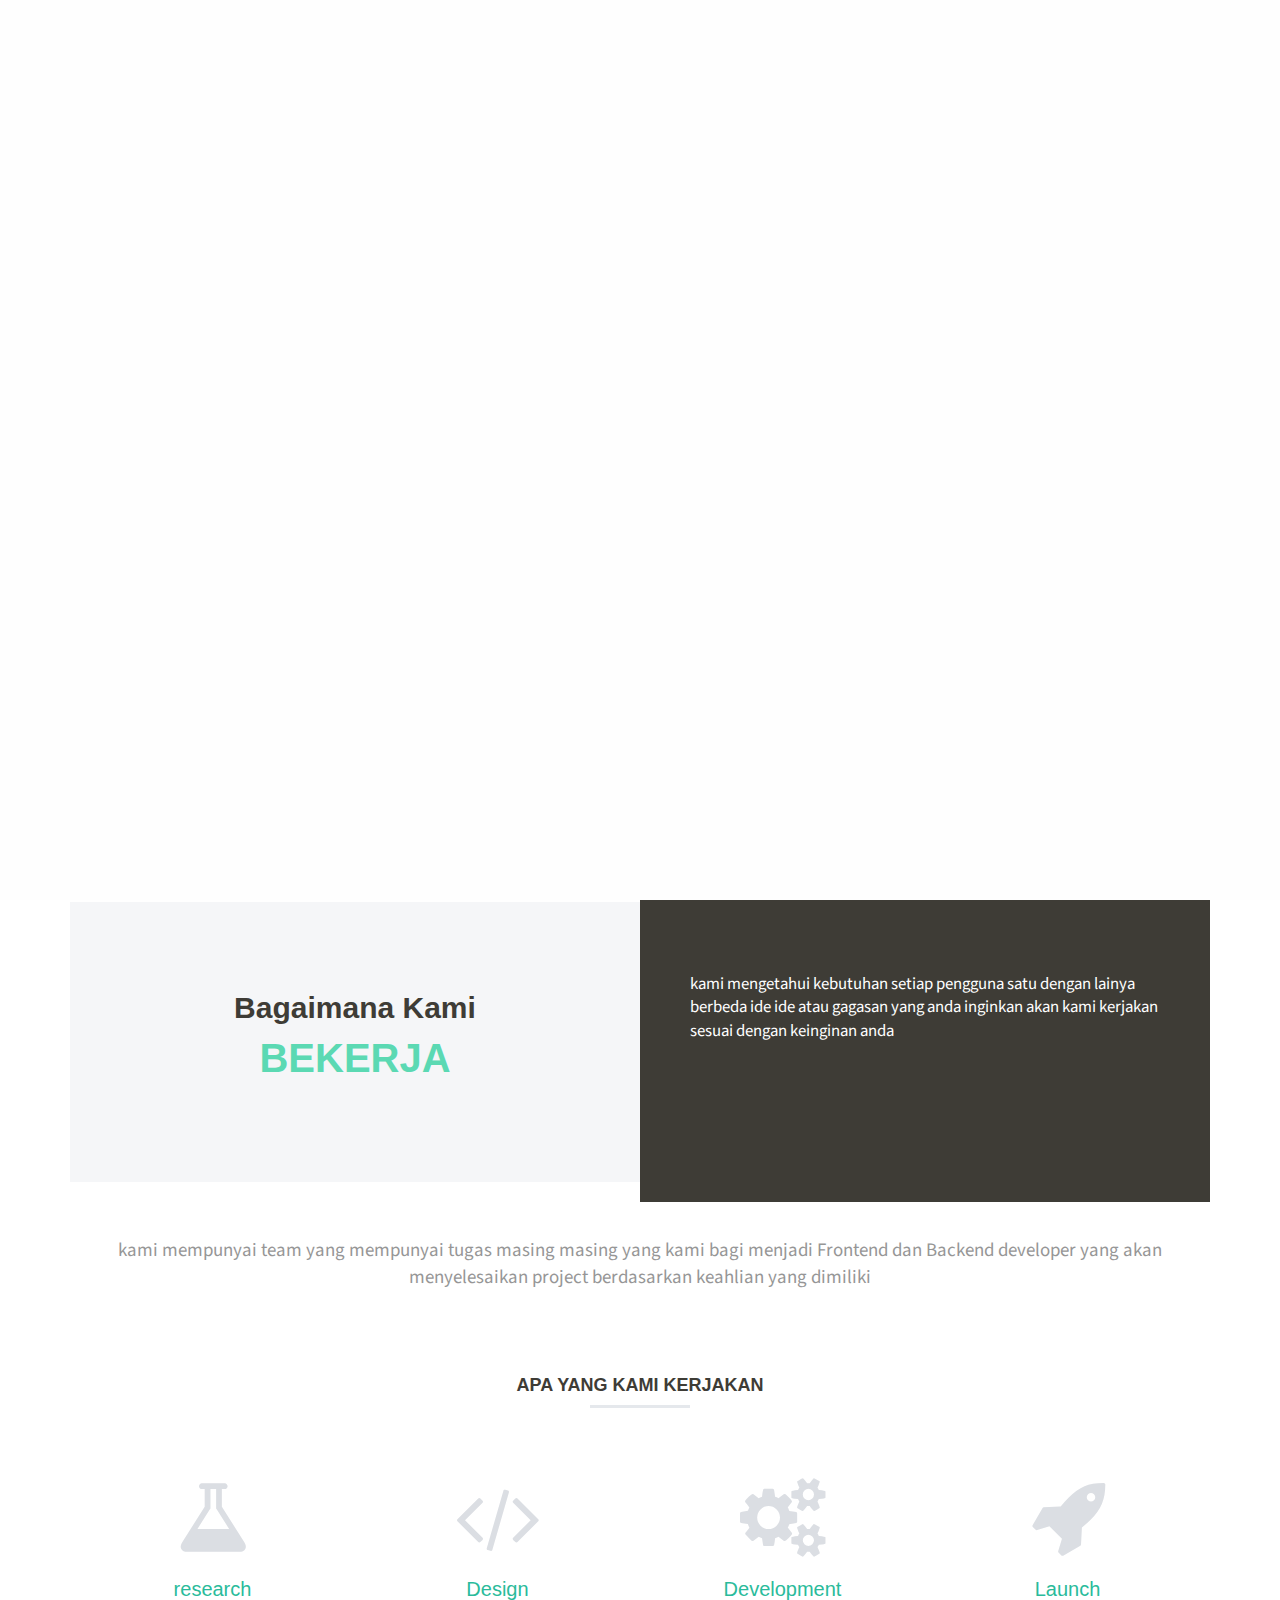
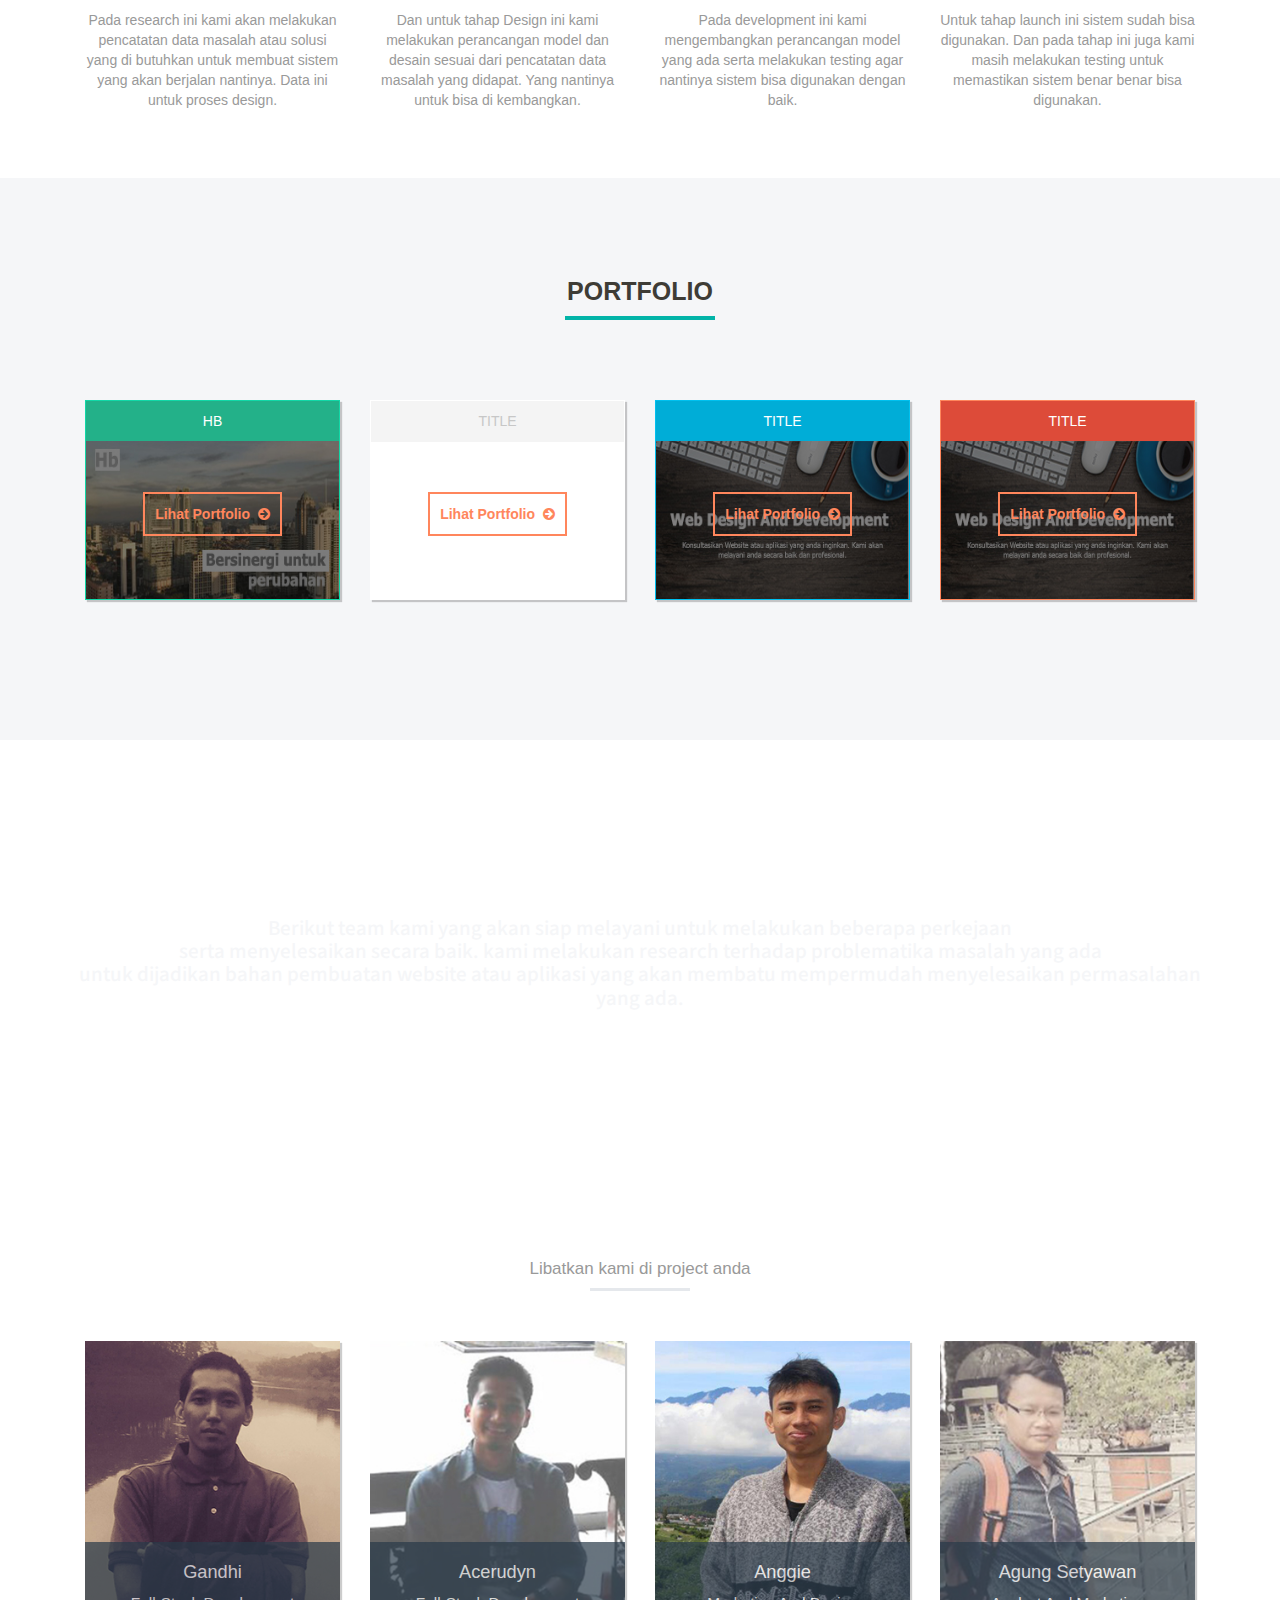
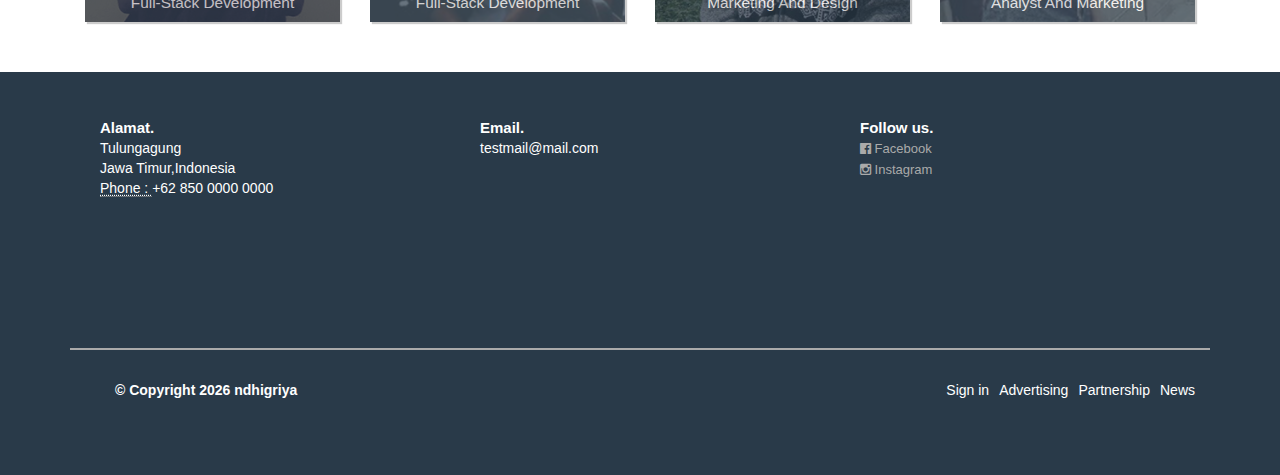
==== commit 0442dd7b: "edit footer di index.html" ====
--- a/index.html
+++ b/index.html
@@ -89,7 +89,7 @@
 <div class="container" id="about">
     <div class="row no-gutters">
         <div class="col-xs-12 col-md-12">
-            <h1 class="judul">TENTANG KAMI</h1>
+            <h1 class="judul">ABOUT US</h1>
             <div class="separator"></div>
         </div>
         <div class="col-xs-12 col-sm-6 col-md-6">
@@ -172,7 +172,7 @@
 <div class="container">
 <div class="row no-gutters">
   <div class="col-xs-12 col-md-12">
-    <h1 class="judul">KARYA</h1>
+    <h1 class="judul">PORTFOLIO</h1>
     <div class="separator"></div>
   </div>
   <div class="portfolio">
@@ -240,7 +240,7 @@
             <div class="row">
                 <div class="col-md-12 col-sm-12 col-xs-12">
                     <div class="title-team text-center">
-                        <h1>TIM KAMI</h1>
+                        <h1>OUR TEAM</h1>
                         <h4>Berikut team kami yang akan siap melayani untuk melakukan beberapa perkejaan<br>
                         serta menyelesaikan secara baik. kami melakukan research terhadap problematika masalah yang ada<br>
                         untuk dijadikan bahan pembuatan website atau aplikasi yang akan membatu mempermudah menyelesaikan permasalahan yang ada.<br>
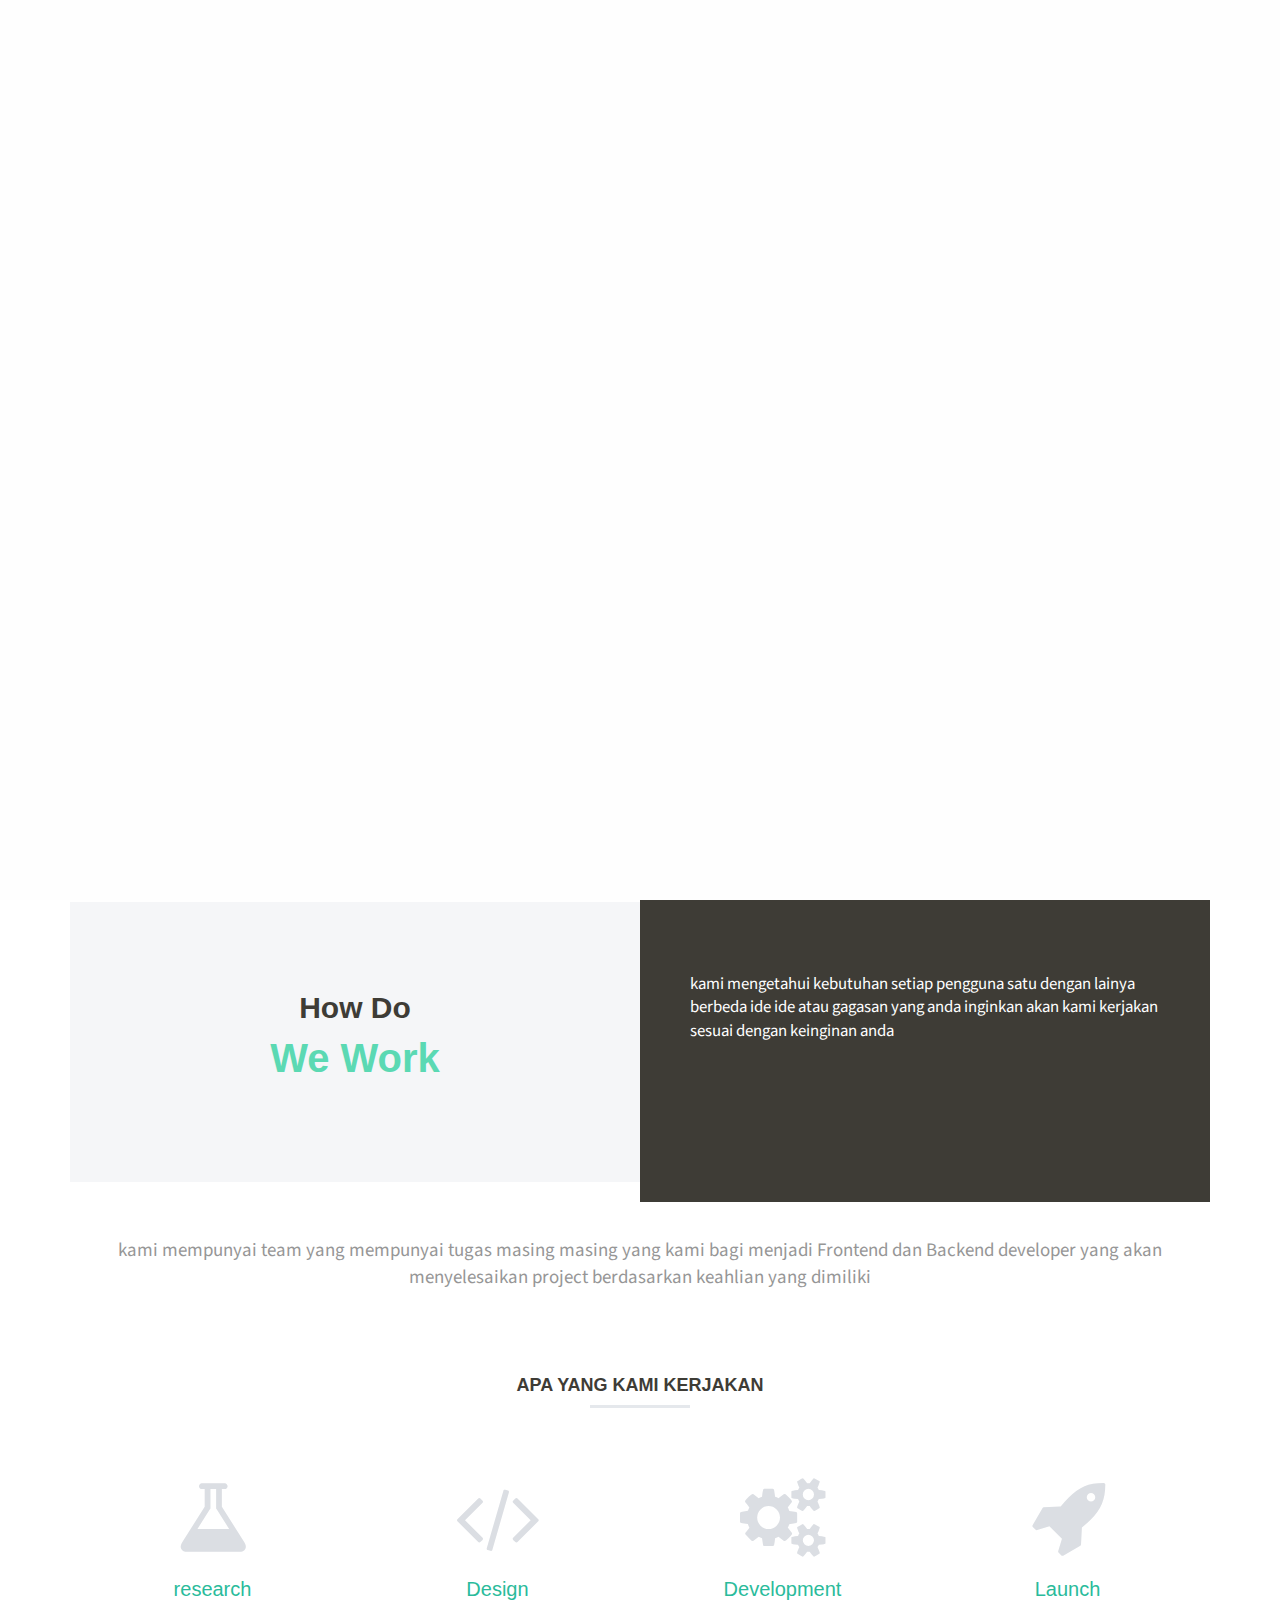
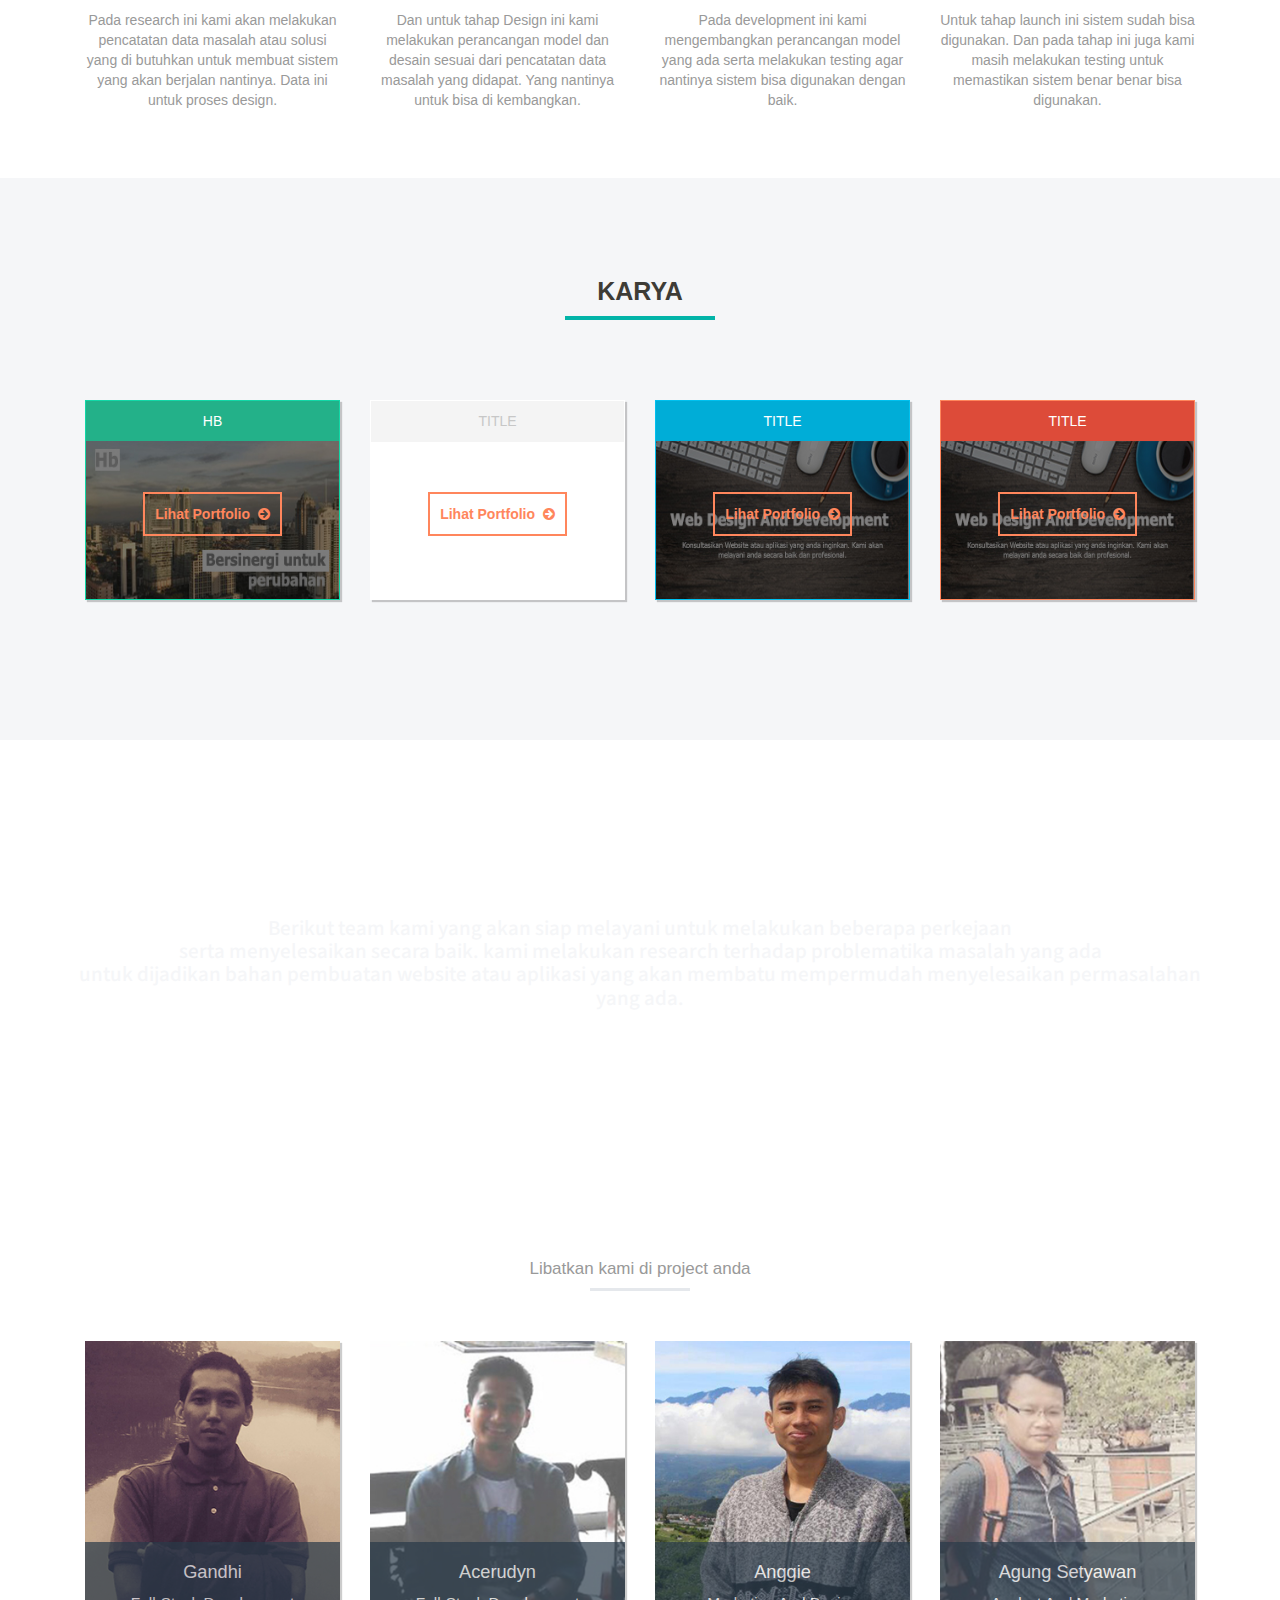
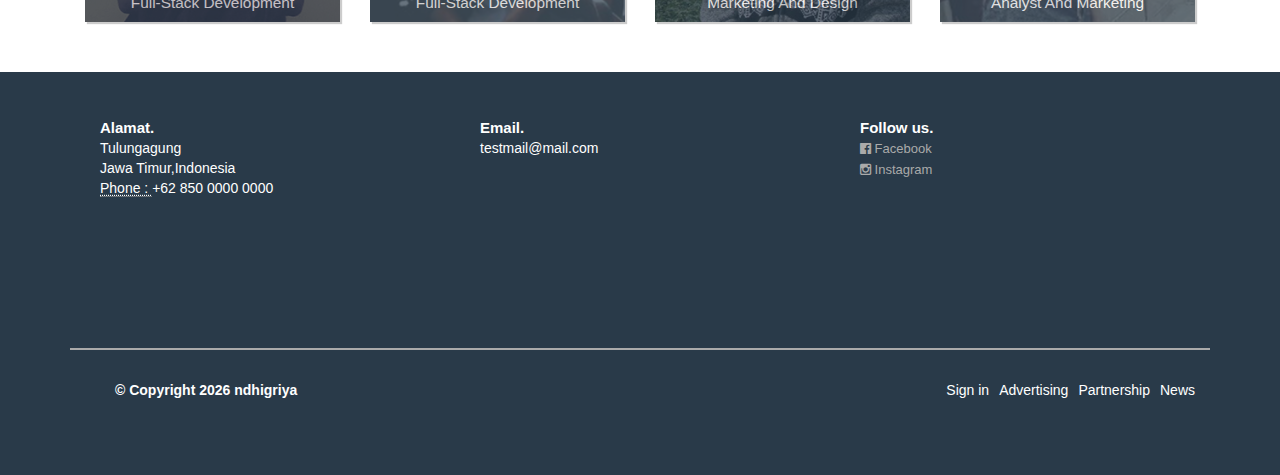
==== commit 6aa7d4ce: "edit tombol team" ====
--- a/index.html
+++ b/index.html
@@ -39,9 +39,9 @@
 <div class="collapse navbar-collapse" id="navigasi">
   <ul class="nav navbar-nav navbar-right">
         <li><a href="#home">Home</a></li>    
-        <li><a href="#about">Tentang Kami</a></li> 
-        <li><a href="#portfolio">Karya</a></li> 
-        <li><a href="#contact">kontak</a></li>             
+        <li><a href="#about">About Us</a></li> 
+        <li><a href="#portfolio">Work</a></li> 
+        <li><a href="#contact">Contact</a></li>             
   </ul>
 </div><!--end navbar-collapse -->
 </div><!--end container-->
@@ -58,7 +58,7 @@
                             Kami akan melayani anda secara baik
                             dan profesional.
                         </h4>
-                        <a href="#team" class="btn btn-primary view-team">Lihat Tim Kami</a>
+                        <a href="#team" class="btn btn-primary view-team">Our Team</a>
                     </div>
                 </div>
             </div>
@@ -89,13 +89,13 @@
 <div class="container" id="about">
     <div class="row no-gutters">
         <div class="col-xs-12 col-md-12">
-            <h1 class="judul">ABOUT US</h1>
+            <h1 class="judul">About Us</h1>
             <div class="separator"></div>
         </div>
         <div class="col-xs-12 col-sm-6 col-md-6">
             <div class="kiri_about">
-              <p class="kata_left1">Bagaimana Kami</p>
-              <p class="kata_left2">BEKERJA</p>
+              <p class="kata_left1">How Do</p>
+              <p class="kata_left2">We Work</p>
             </div><!--end kiri_about-->
         </div>
         <div class="col-xs-12 col-sm-6 col-md-6">
@@ -172,7 +172,7 @@
 <div class="container">
 <div class="row no-gutters">
   <div class="col-xs-12 col-md-12">
-    <h1 class="judul">PORTFOLIO</h1>
+    <h1 class="judul">KARYA</h1>
     <div class="separator"></div>
   </div>
   <div class="portfolio">
@@ -240,7 +240,7 @@
             <div class="row">
                 <div class="col-md-12 col-sm-12 col-xs-12">
                     <div class="title-team text-center">
-                        <h1>OUR TEAM</h1>
+                        <h1>TIM KAMI</h1>
                         <h4>Berikut team kami yang akan siap melayani untuk melakukan beberapa perkejaan<br>
                         serta menyelesaikan secara baik. kami melakukan research terhadap problematika masalah yang ada<br>
                         untuk dijadikan bahan pembuatan website atau aplikasi yang akan membatu mempermudah menyelesaikan permasalahan yang ada.<br>
